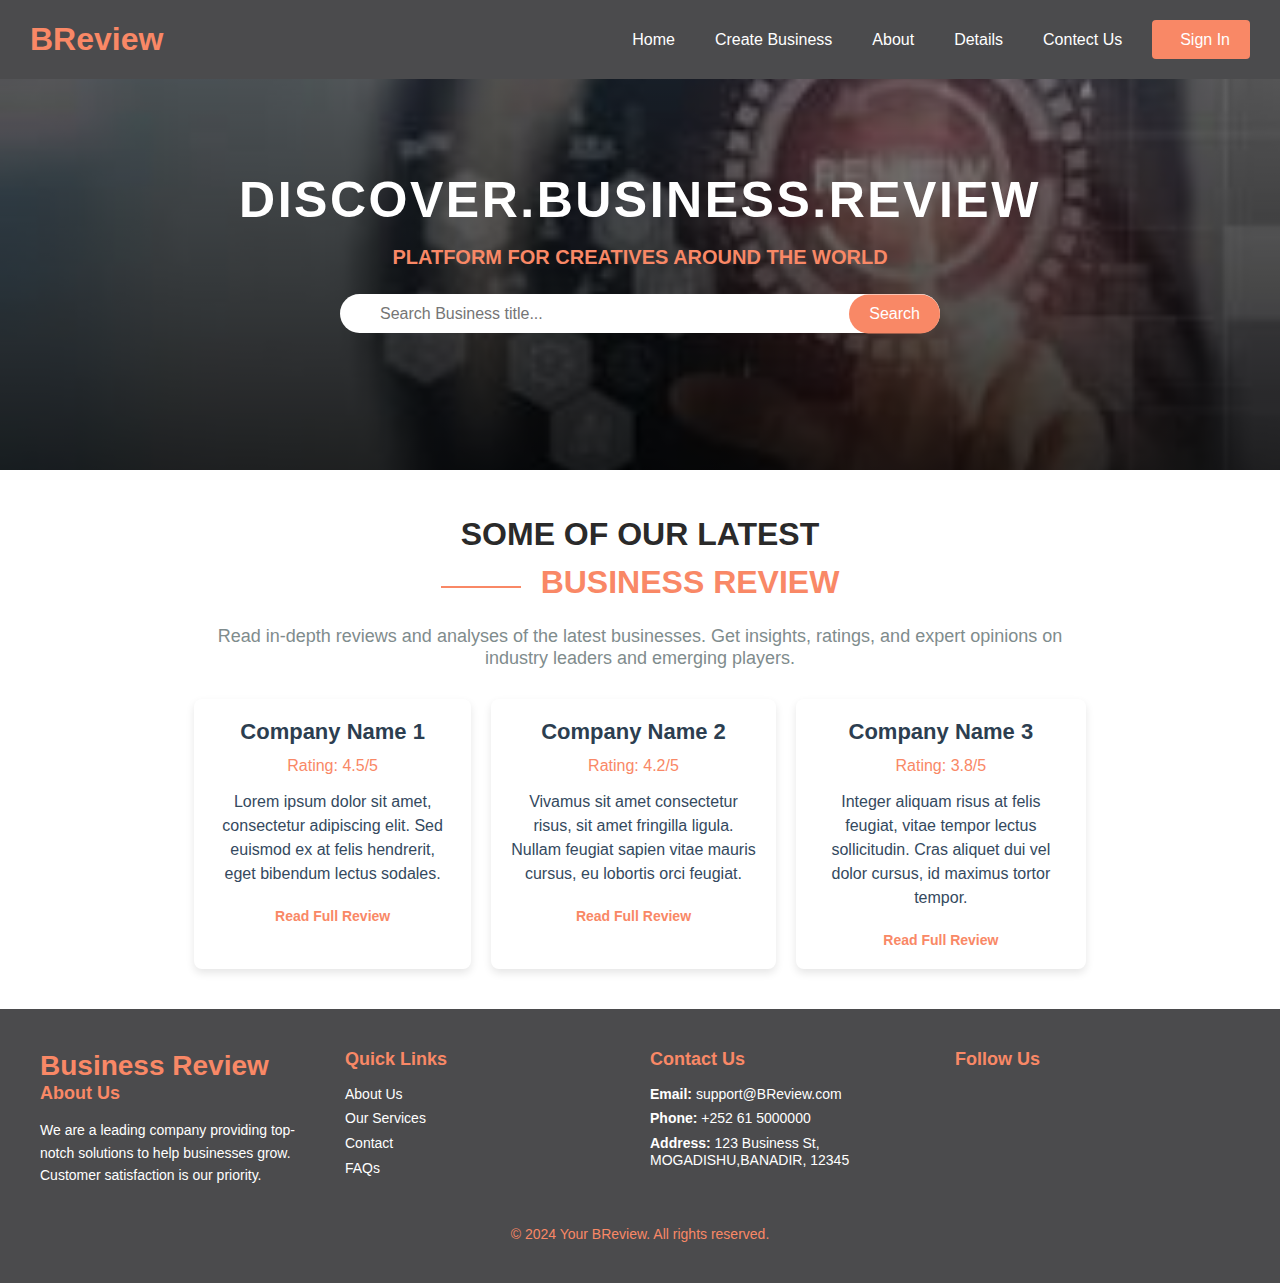
==== index.html @ ba2ad4b6 "some responsive desing" ====
<!DOCTYPE html>
<html lang="en">
  <head>
    <meta charset="UTF-8" />
    <meta name="viewport" content="width=device-width, initial-scale=1.0" />
    <title>BReview</title>
    <link
      rel="stylesheet"
      href="https://cdnjs.cloudflare.com/ajax/libs/font-awesome/6.6.0/css/all.min.css"
      integrity="sha512-Kc323vGBEqzTmouAECnVceyQqyqdsSiqLQISBL29aUW4U/M7pSPA/gEUZQqv1cwx4OnYxTxve5UMg5GT6L4JJg=="
      crossorigin="anonymous"
      referrerpolicy="no-referrer"
    />
    <link rel="stylesheet" href="./styles/components/header.css" />
    <link rel="stylesheet" href="./styles/components/main-hero.css" />
    <link rel="stylesheet" href="/styles/components/business-review.css" />
    <link rel="stylesheet" href="./styles/components/searchig-form.css" />
    <link rel="stylesheet" href="./styles/utilis.css" />
    <link rel="stylesheet" href="./styles/components/footer.css" />
    <link rel="stylesheet" href="./styles/global.css" />
  </head>

  <body>
    <header>
      <div class="logo">
        <h1>BReview</h1>
      </div>
      <div class="nav-bar">
        <ul>
          <li><a href="#">Home</a></li>
          <li><a href="pages/admin.html">Create Business</a></li>
          <li><a href="#">About</a></li>
          <li><a href="#">Details</a></li>
          <li><a href="#">Contect Us</a></li>
        </ul>
        <button><i class="fa-solid fa-user"></i>Sign In</button>
      </div>
    </header>
    <main class="main">
      <!-- main bannar or section hero -->
      <section class="main-banner">
        <div class="container">
          <div class="hero-content">
            <h2 class="content__title">Discover.Business.Review</h2>
            <h3 class="content__description em">
              platform for creatives around the world
            </h3>
             <!-- seaching Business Section form -->
            <form class="form">
              <input
                type="text"
                class="search-form"
                placeholder="Search Business title..."
                required
              />
              <i class="fa fa-search" aria-hidden="true"></i>
              <button type="submit" class="form-control">Search</button>
            </form>
          </div>
        </div>
      </section>
     
      <!-- Business Review Section simple -->
      <section class="some-br container">
        <section id="business-review">
          <div class="container">
            <h2 class="title">
              some of our latest <br />
              <em class="em">Business Review</em>
            </h2>
            <p class="section-description">
              Read in-depth reviews and analyses of the latest businesses. Get
              insights, ratings, and expert opinions on industry leaders and
              emerging players.
            </p>
            <div class="reviews">
              <div class="review-card">
                <h3>Company Name 1</h3>
                <p class="review-rating">Rating: 4.5/5</p>
                <p class="review-summary">
                  Lorem ipsum dolor sit amet, consectetur adipiscing elit. Sed
                  euismod ex at felis hendrerit, eget bibendum lectus sodales.
                </p>
                <a href="#" class="read-more">Read Full Review</a>
              </div>
              <div class="review-card">
                <h3>Company Name 2</h3>
                <p class="review-rating">Rating: 4.2/5</p>
                <p class="review-summary">
                  Vivamus sit amet consectetur risus, sit amet fringilla ligula.
                  Nullam feugiat sapien vitae mauris cursus, eu lobortis orci
                  feugiat.
                </p>
                <a href="#" class="read-more">Read Full Review</a>
              </div>
              <div class="review-card">
                <h3>Company Name 3</h3>
                <p class="review-rating">Rating: 3.8/5</p>
                <p class="review-summary">
                  Integer aliquam risus at felis feugiat, vitae tempor lectus
                  sollicitudin. Cras aliquet dui vel dolor cursus, id maximus
                  tortor tempor.
                </p>
                <a href="#" class="read-more">Read Full Review</a>
              </div>
            </div>
          </div>
        </section>
      </section>
    </main>

    <!-- Footer -->
    <footer class="footer">
      <div class="footer-container">
        <div class="footer-section">
          <h1>
            <em class="em">Business Review</em>
          </h1>
          <h2 class="footer-title">About Us</h2>
          <p class="footer-description">
            We are a leading company providing top-notch solutions to help
            businesses grow. Customer satisfaction is our priority.
          </p>
        </div>

        <div class="footer-section">
          <h2 class="footer-title">Quick Links</h2>
          <ul class="footer-links">
            <li><a href="#" class="footer-link">About Us</a></li>
            <li><a href="#" class="footer-link">Our Services</a></li>
            <li><a href="#" class="footer-link">Contact</a></li>
            <li><a href="#" class="footer-link">FAQs</a></li>
          </ul>
        </div>

        <div class="footer-section">
          <h2 class="footer-title">Contact Us</h2>
          <p class="footer-text">
            <strong>Email:</strong>
            <a href="mailto:support@yourbusiness.com" class="footer-link"
              >support@BReview.com</a
            >
          </p>
          <p class="footer-text"><strong>Phone:</strong> +252 61 5000000</p>
          <p class="footer-text">
            <strong>Address:</strong> 123 Business St, MOGADISHU,BANADIR, 12345
          </p>
        </div>

        <div class="footer-section">
          <h2 class="footer-title">Follow Us</h2>
          <div class="social-icons">
            <a href="#" class="social-link" target="_blank">
              <i class="fa-brands fa-facebook social-icon"></i>
            </a>
            <a href="#" class="social-link" target="_blank">
              <i class="fa-solid fa-x social-icon"></i>
            </a>
            <a href="#" class="social-link" target="_blank">
              <i class="fa-brands fa-linkedin social-icon"></i>
            </a>
          </div>
        </div>
      </div>

      <div class="footer-bottom">
        <p class="footer-copyright">
          © 2024 Your BReview. All rights reserved.
        </p>
      </div>
    </footer>
  </body>
</html>
---- styles/components/header.css ----
/* General Styles */
body {
  font-family: Arial, sans-serif;
  margin: 0;
  padding: 0;
  box-sizing: border-box;
}

header {
  display: flex;
  justify-content: space-between;
  align-items: center;
  padding: 20px 30px;
  background-color: #4b4b4d;
  color: white;
  position: fixed;
  top: 0;
  right: 0;
  left: 0;
}

header .logo h1 {
  margin: 0;
  font-size: 2rem;
  font-weight: bold;
  color: #f98866;
}

header .nav-bar {
  display: flex;
  align-items: center;
}

header .nav-bar ul {
  list-style: none;
  margin: 0;
  padding: 0;
  display: flex;
  gap: 20px;
}

header .nav-bar ul li {
  display: inline;
}

header .nav-bar ul li a {
  text-decoration: none;
  color: white;
  font-size: 16px;
  padding: 5px 10px;
  transition: background-color 0.3s ease;
}

header .nav-bar ul li a:hover {
  background-color: #f98866;
  border-radius: 4px;
}

header #search-form {
  margin-left: 20px;
  display: flex;
  flex: 1;
}

header .search-input {
  flex: 1 !important;
  padding: 8px 12px;
  border-radius: 4px;
  border: none;
  outline: none;
  font-size: 14px;
  width: 400px;
}

header button {
  padding: 10px 20px;
  background-color: #f98866;
  border: none;
  color: white;
  font-size: 16px;
  cursor: pointer;
  border-radius: 4px;
  margin-left: 20px;
  display: flex;
  align-items: center;
}

header button i {
  margin-right: 8px;
}

header button:hover {
  background-color: #f39c12;
}
  
/* Responsive Design */
---- styles/components/main-hero.css ----
.main-banner {
  background: linear-gradient(rgba(0, 0, 0, 0.4), rgba(0, 0, 0, 0.8)),
    url(/images/hero.jpg);
  background-repeat: no-repeat;
  background-position: center;
  background-size: cover;
  padding: 170px 0 300px;
  width: 100%;
  height: 100px;
}
.hero-content {
  display: flex;
  flex-direction: column;
  justify-content: center;
  align-items: center;
  text-align: center;
  text-transform: uppercase;
  color: #ffffff;
}
.content__title {
  text-transform: uppercase;
  font-size: 3.125rem;

  font-weight: 700;
  letter-spacing: 2.5px;
}
.content__description {
  text-transform: uppercase;
  font-size: 1.25rem;
  font-weight: 700;
  margin: 15px 0 25px;
}
.content__description .em {
  color: #f98866;
  font-style: normal;
}
.form {
  position: relative;
  width: 100%;
  max-width: 600px; /* Optional: limit max width of the form */
  margin: 0 auto; /* Center the form */
}

.search-form {
  padding: 10px 30px;
  width: 100%;
  border-radius: 50px;
  padding-left: 40px; /* Space for the icon */
  box-sizing: border-box; /* Ensure padding doesn't overflow */
  border: none;
}

.fa-search {
  position: absolute;
  left: 10px;
  top: 50%;
  transform: translateY(-50%); /* Center the icon vertically */
  color: #383838cc;
  font-size: 18px;
}

.form-control {
  background-color: #f98866;
  padding: 10px 20px;
  border: none;
  border-radius: 50px;
  color: white;
  font-size: 16px;
  cursor: pointer;
  position: absolute;
  right: 0;
  top: 50%;
  transform: translateY(-50%); /* Center the button vertically */
}

.form-control:hover {
  background-color: #e76d4b; /* Darken on hover */
}

.section {
  margin-top: 60px;
  padding-top: 60px;
  
}
---- styles/components/business-review.css ----
/* Business Review Section */
  #business-review {
    padding: 40px 0;
    color: #333;
  }
  
  #business-review .container {
    width: 90%;
    max-width: 1200px;
    margin: 0 auto;
    text-align: center;
  }
  
  #business-review h2 {
    font-size: 32px;
    font-weight: bold;
    margin-bottom: 20px;
  }
  
  #business-review .section-description {
    font-size: 18px;
    margin-bottom: 30px;
    color: #7F8C8D;
  }
  
  #business-review .reviews {
    display: grid;
    grid-template-columns: repeat(auto-fill, minmax(280px, 1fr));
    gap: 20px;
    display: flex;
    justify-content: space-around;
  }
  
  #business-review .review-card {
    background-color: white;
    padding: 20px;
    border-radius: 8px;
    box-shadow: 0 4px 8px rgba(0, 0, 0, 0.1);
    transition: transform 0.3s ease, box-shadow 0.3s ease;
  }
  
  #business-review .review-card:hover {
    transform: translateY(-5px);
    box-shadow: 0 8px 16px rgba(0, 0, 0, 0.4);
  }
  
  #business-review .review-card h3 {
    font-size: 22px;
    color: #2C3E50;
    margin-bottom: 10px;
  }
  
  #business-review .review-rating {
    font-size: 16px;
    color: #f98866;
    margin-bottom: 15px;
  }
  
  #business-review .review-summary {
    font-size: 16px;
    color: #34495E;
    line-height: 1.5;
    margin-bottom: 20px;
  }
  
  #business-review .read-more {
    font-size: 14px;
    color: #f98866;
    text-decoration: none;
    font-weight: bold;
  }
  
  #business-review .read-more:hover {
    text-decoration: underline;
  }
  
  /* Responsive Design */
  @media (max-width: 768px) {
    #business-review .reviews {
        grid-template-columns: 1fr;
    }
  
    #business-review h2 {
        font-size: 28px;
    }
  
    #business-review .review-card h3 {
        font-size: 20px;
    }
  
    #business-review .review-summary {
        font-size: 14px;
    }
  }
---- styles/utilis.css ----
/* 2xl */
@media (max-width: 1400px) {
  .container{
    max-width: 1280px
  };
}

/* xl */
@media (max-width: 1280px) {
  .container{
    max-width: 1024px
  }
}

/* lg */
@media (max-width: 1024px) {}
  .container{
    max-width:768px
  }
/* md */
@media (max-width: 768px) {
  .container{
    max-width: 640px
  }
}

/* sm */
@media (max-width: 640px) {
  .container{
    width: 475px
  }
}

/* xs */
/* @media (max-width: 475px) {} */
.container {
  max-width: 1400px;
  margin-inline: auto;
  padding-inline: 0.5rem;
}

.btn {
  color: #f98866;
  background-color: #ffffff;
  padding: 11px 25px;
  border-radius: 7px;
  font-size: 16px;
  font-weight: 400;
  transition: color 0.3s, background-color 0.3s;
  cursor: pointer;
  border: none;
}

.btn:hover {
  color: #ffffff;
  background-color: #f98866;
}

.btn--dark {
  color: #ffffff;
  background-color: #f98866;
  transition: background-color 0.3s;
}

.btn--dark:hover {
  background-color:#4b4b4d;
}

.btn--fullwidth {
  width: 100%;
}

.section {
  margin-top: 60px;
  padding-top: 60px;
}

.title {
  font-size: 2.125rem;
  font-weight: 700;
  color: #2a2a2a;
  line-height: 48px;
  text-transform: uppercase;
  margin-bottom: 32px;
}

.em {
  font-style: normal;
  color: #f98866;
}

.title .em {
  padding-left: 100px;
  position: relative;
}

.title .em::before {
  width: 80px;
  height: 2px;
  background-color: #f98866;
  content: "";
  position: absolute;
  left: 0;
  top: 22px;
}

.em {
  font-style: normal;
  color: #f98866;
}




/* 2xl */
@media (max-width: 1400px) {
  .container {
    max-width: 1280px;
  }
}

/* xl */
@media (max-width: 1280px) {
  .container {
    max-width: 1024px;
  }
}

/* lg */
@media (max-width: 1024px) {
  .container {
    max-width: 768px;
  }
}

/* md */
@media (max-width: 768px) {
  .container {
    max-width: 640px;
  }
}

/* sm */
@media (max-width: 640px) {
  .container {
    max-width: 475px;
  }

  .section {
    margin-top: 0;
  }

  .title {
    font-size: 1.375rem;
    text-transform: capitalize;
    line-height: 32px;
    letter-spacing: -0.5px;
  }
}

/* xs */
@media (max-width: 475px) {
  .container {
    width: 90%;
  }
}
---- styles/components/footer.css ----
/* Footer Container */
.footer {
    background-color: #4b4b4d;
    color: #fff;
    padding: 40px 20px;
    font-size: 14px;
}

.footer-container {
    display: flex;
    flex-wrap: wrap;
    justify-content: space-between;
    max-width: 1200px;
    margin: 0 auto;
    gap: 20px;
}

.footer-section {
    flex: 1 1 240px;
    min-width: 240px;
    margin-bottom: 20px;
}

.footer-title {
    font-size: 18px;
    font-weight: 600;
    margin-bottom: 15px;
    color: #f98866;
}

.footer-description {
    font-size: 14px;
    line-height: 1.6;
}

.footer-links {
    list-style-type: none;
}

.footer-links li {
    margin: 8px 0;
}

.footer-link {
    color: #fff;
    text-decoration: none;
    transition: color 0.3s;
}

.footer-link:hover {
    color: #f98866;
}

.footer-text {
    margin-bottom: 8px;
}

.social-icons {
    display: flex;
    gap: 15px;
}

.social-link {
    display: inline-block;
    transition: opacity 0.3s;
}

.social-link:hover {
    opacity: 0.7;
}

.social-icon {
    width: 24px;
    height: 24px;
    color: white;
}

.footer-bottom {
    margin-top: 20px;
    text-align: center;
    font-size: 14px;
    color: #f98866;
}

/* Responsive Design */
@media (max-width: 768px) {
    .footer-container {
        flex-direction: column;
        align-items: center;
    }

    .footer-section {
        text-align: center;
        margin-bottom: 30px;
    }

    .social-icons {
        justify-content: center;
    }
}
---- styles/global.css ----
*,
*::after,
*::before {
  box-sizing: border-box;
}

* {
  margin: 0;
  padding: 0;
  line-height: 1.2;
}

html {
  scroll-behavior: smooth;
}

body {
  font-family: "Poppins", sans-serif;
  background-color: #ffffff;
  color: #212529;
}

img,
picture,
video,
canvas {
  width: 100%;
  vertical-align: middle;
}

fieldset {
  border: none;
}

input,
button,
textarea,
select {
  font: inherit;
}

button {
  border: none;
  background: none;
  color: inherit;
  cursor: pointer;
}

ul {
  list-style: none;
}

a {
  text-decoration: none;
}


/* svg {
  vertical-align: middle;
  margin-right: 8px;
} */
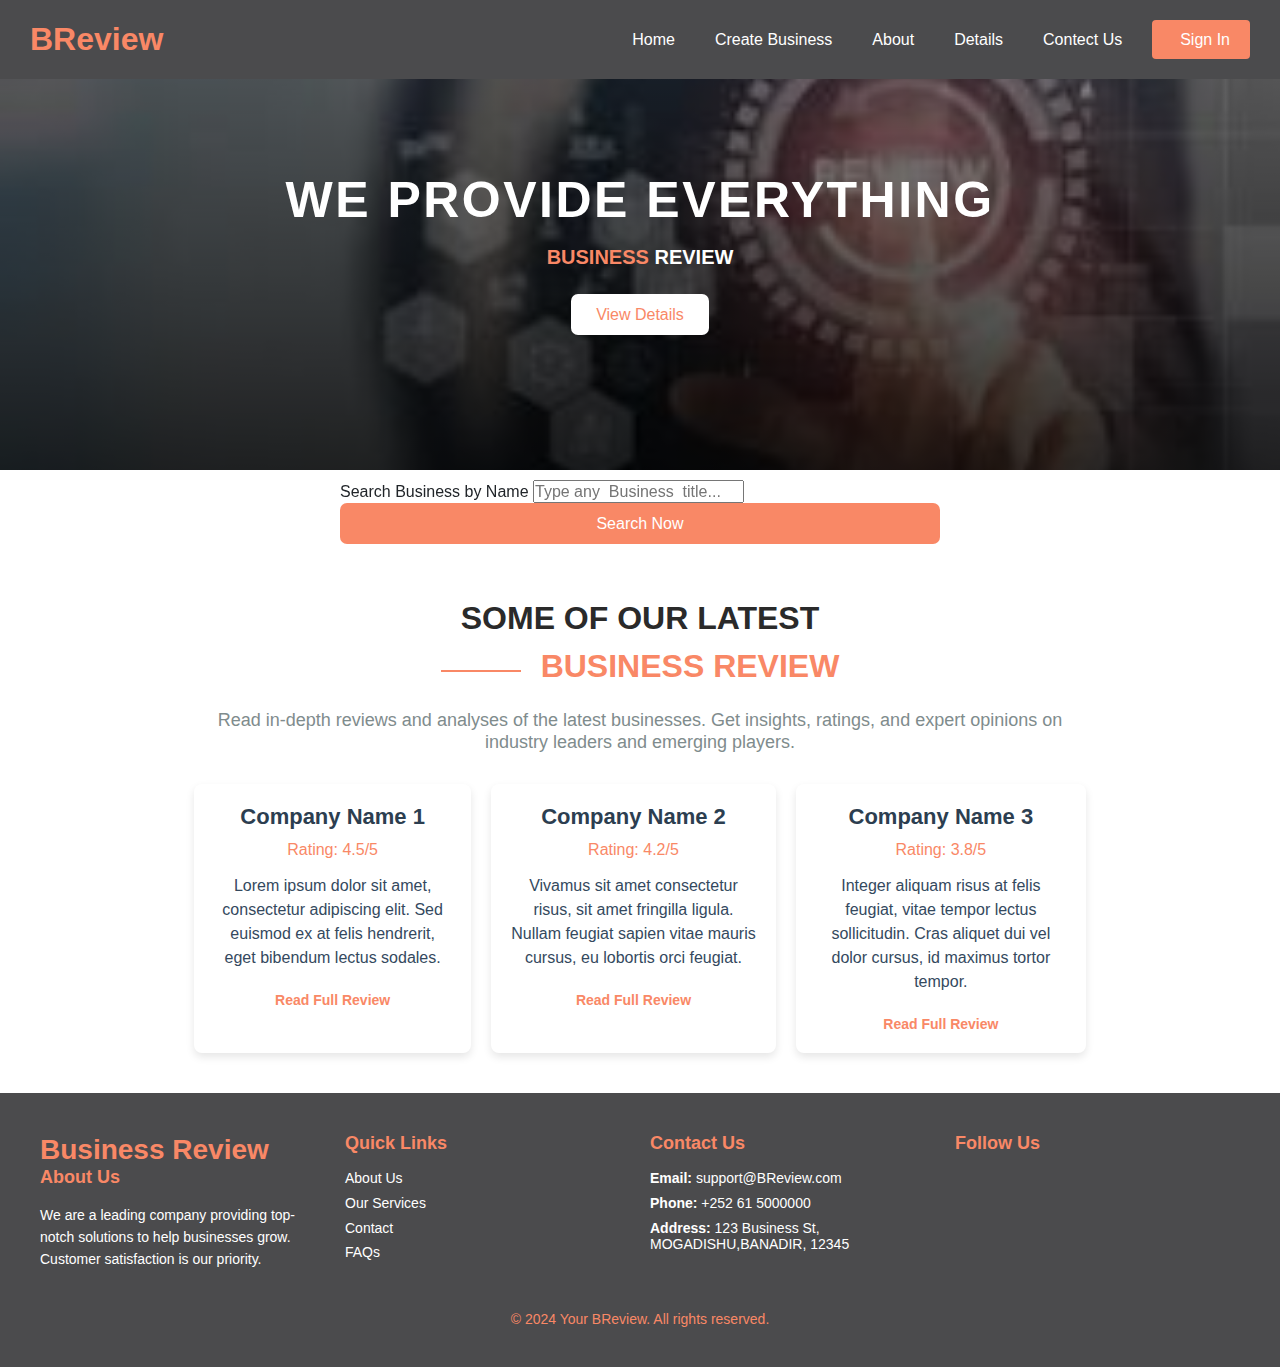
==== commit 970baf90: "adding Hamburger Toggle" ====
--- a/index.html
+++ b/index.html
@@ -1,173 +1,177 @@
 <!DOCTYPE html>
 <html lang="en">
-  <head>
-    <meta charset="UTF-8" />
-    <meta name="viewport" content="width=device-width, initial-scale=1.0" />
-    <title>BReview</title>
-    <link
-      rel="stylesheet"
-      href="https://cdnjs.cloudflare.com/ajax/libs/font-awesome/6.6.0/css/all.min.css"
-      integrity="sha512-Kc323vGBEqzTmouAECnVceyQqyqdsSiqLQISBL29aUW4U/M7pSPA/gEUZQqv1cwx4OnYxTxve5UMg5GT6L4JJg=="
-      crossorigin="anonymous"
-      referrerpolicy="no-referrer"
-    />
-    <link rel="stylesheet" href="./styles/components/header.css" />
-    <link rel="stylesheet" href="./styles/components/main-hero.css" />
-    <link rel="stylesheet" href="/styles/components/business-review.css" />
-    <link rel="stylesheet" href="./styles/components/searchig-form.css" />
-    <link rel="stylesheet" href="./styles/utilis.css" />
-    <link rel="stylesheet" href="./styles/components/footer.css" />
-    <link rel="stylesheet" href="./styles/global.css" />
-  </head>
 
-  <body>
-    <header>
-      <div class="logo">
-        <h1>BReview</h1>
+<head>
+  <meta charset="UTF-8" />
+  <meta name="viewport" content="width=device-width, initial-scale=1.0" />
+  <title>BReview</title>
+  <link rel="stylesheet" href="https://cdnjs.cloudflare.com/ajax/libs/font-awesome/6.6.0/css/all.min.css"
+    integrity="sha512-Kc323vGBEqzTmouAECnVceyQqyqdsSiqLQISBL29aUW4U/M7pSPA/gEUZQqv1cwx4OnYxTxve5UMg5GT6L4JJg=="
+    crossorigin="anonymous" referrerpolicy="no-referrer" />
+  <link rel="stylesheet" href="./styles/components/header.css" />
+  <link rel="stylesheet" href="./styles/components/main-hero.css" />
+  <link rel="stylesheet" href="/styles/components/business-review.css" />
+  <link rel="stylesheet" href="./styles/components/searchig-form.css" />
+  <link rel="stylesheet" href="./styles/utilis.css" />
+  <link rel="stylesheet" href="./styles/components/footer.css" />
+  <link rel="stylesheet" href="./styles/global.css" />
+</head>
+
+<body>
+  <header>
+    <div class="logo">
+      <h1>BReview</h1>
+    </div>
+    <a href="#" class="toggle-button">
+      <span class="bar"></span>
+      <span class="bar"></span>
+      <span class="bar"></span>
+  </a>
+    <div class="nav-bar">
+      <ul>
+        <li><a href="#">Home</a></li>
+        <li><a href="pages/admin.html">Create Business</a></li>
+        <li><a href="#">About</a></li>
+        <li><a href="#">Details</a></li>
+        <li><a href="#">Contect Us</a></li>
+      </ul>
+      <button><i class="fa-solid fa-user"></i>Sign In</button>
+    </div>
+  </header>
+  <main class="main">
+    <!-- main bannar or section hero -->
+    <section class="main-banner">
+      <div class="container">
+        <div class="hero-content">
+          <h3 class="content__title">We provide everything</h3>
+          <h2 class="content__description">
+            <em class="em">Business </em>Review
+          </h2>
+          <!-- this button is using a utility class -->
+          <button class="btn">View Details</button>
+        </div>
       </div>
-      <div class="nav-bar">
-        <ul>
-          <li><a href="#">Home</a></li>
-          <li><a href="pages/admin.html">Create Business</a></li>
-          <li><a href="#">About</a></li>
-          <li><a href="#">Details</a></li>
-          <li><a href="#">Contect Us</a></li>
-        </ul>
-        <button><i class="fa-solid fa-user"></i>Sign In</button>
-      </div>
-    </header>
-    <main class="main">
-      <!-- main bannar or section hero -->
-      <section class="main-banner">
+    </section>
+    <!-- seaching Business Review Section form -->
+    <section class="search-form container">
+      <form class="form">
+        <label for="seacrhTitle" class="form__label">
+          Search Business by Name
+        </label>
+        <input type="text" name="searchTitle" class="form__text" placeholder="Type any  Business  title..." required />
+        <button class="btn btn--dark btn--fullwidth">Search Now</button>
+      </form>
+    </section>
+    <!-- Business Review Section simple -->
+    <section class="some-br container">
+      <section id="business-review">
         <div class="container">
-          <div class="hero-content">
-            <h2 class="content__title">Discover.Business.Review</h2>
-            <h3 class="content__description em">
-              platform for creatives around the world
-            </h3>
-             <!-- seaching Business Section form -->
-            <form class="form">
-              <input
-                type="text"
-                class="search-form"
-                placeholder="Search Business title..."
-                required
-              />
-              <i class="fa fa-search" aria-hidden="true"></i>
-              <button type="submit" class="form-control">Search</button>
-            </form>
+          <h2 class="title">
+            some of our latest <br />
+            <em class="em">Business Review</em>
+          </h2>
+          <p class="section-description">
+            Read in-depth reviews and analyses of the latest businesses. Get
+            insights, ratings, and expert opinions on industry leaders and
+            emerging players.
+          </p>
+          <div class="reviews">
+            <div class="review-card">
+              <h3>Company Name 1</h3>
+              <p class="review-rating">Rating: 4.5/5</p>
+              <p class="review-summary">
+                Lorem ipsum dolor sit amet, consectetur adipiscing elit. Sed
+                euismod ex at felis hendrerit, eget bibendum lectus sodales.
+              </p>
+              <a href="#" class="read-more">Read Full Review</a>
+            </div>
+            <div class="review-card">
+              <h3>Company Name 2</h3>
+              <p class="review-rating">Rating: 4.2/5</p>
+              <p class="review-summary">
+                Vivamus sit amet consectetur risus, sit amet fringilla ligula.
+                Nullam feugiat sapien vitae mauris cursus, eu lobortis orci
+                feugiat.
+              </p>
+              <a href="#" class="read-more">Read Full Review</a>
+            </div>
+            <div class="review-card">
+              <h3>Company Name 3</h3>
+              <p class="review-rating">Rating: 3.8/5</p>
+              <p class="review-summary">
+                Integer aliquam risus at felis feugiat, vitae tempor lectus
+                sollicitudin. Cras aliquet dui vel dolor cursus, id maximus
+                tortor tempor.
+              </p>
+              <a href="#" class="read-more">Read Full Review</a>
+            </div>
           </div>
         </div>
       </section>
-     
-      <!-- Business Review Section simple -->
-      <section class="some-br container">
-        <section id="business-review">
-          <div class="container">
-            <h2 class="title">
-              some of our latest <br />
-              <em class="em">Business Review</em>
-            </h2>
-            <p class="section-description">
-              Read in-depth reviews and analyses of the latest businesses. Get
-              insights, ratings, and expert opinions on industry leaders and
-              emerging players.
-            </p>
-            <div class="reviews">
-              <div class="review-card">
-                <h3>Company Name 1</h3>
-                <p class="review-rating">Rating: 4.5/5</p>
-                <p class="review-summary">
-                  Lorem ipsum dolor sit amet, consectetur adipiscing elit. Sed
-                  euismod ex at felis hendrerit, eget bibendum lectus sodales.
-                </p>
-                <a href="#" class="read-more">Read Full Review</a>
-              </div>
-              <div class="review-card">
-                <h3>Company Name 2</h3>
-                <p class="review-rating">Rating: 4.2/5</p>
-                <p class="review-summary">
-                  Vivamus sit amet consectetur risus, sit amet fringilla ligula.
-                  Nullam feugiat sapien vitae mauris cursus, eu lobortis orci
-                  feugiat.
-                </p>
-                <a href="#" class="read-more">Read Full Review</a>
-              </div>
-              <div class="review-card">
-                <h3>Company Name 3</h3>
-                <p class="review-rating">Rating: 3.8/5</p>
-                <p class="review-summary">
-                  Integer aliquam risus at felis feugiat, vitae tempor lectus
-                  sollicitudin. Cras aliquet dui vel dolor cursus, id maximus
-                  tortor tempor.
-                </p>
-                <a href="#" class="read-more">Read Full Review</a>
-              </div>
-            </div>
-          </div>
-        </section>
-      </section>
-    </main>
+    </section>
+  </main>
 
-    <!-- Footer -->
-    <footer class="footer">
-      <div class="footer-container">
-        <div class="footer-section">
-          <h1>
-            <em class="em">Business Review</em>
-          </h1>
-          <h2 class="footer-title">About Us</h2>
-          <p class="footer-description">
-            We are a leading company providing top-notch solutions to help
-            businesses grow. Customer satisfaction is our priority.
-          </p>
-        </div>
+  <!-- Footer -->
+  <footer class="footer">
+    <div class="footer-container">
+      <div class="footer-section">
+        <h1>
+          <em class="em">Business Review</em>
+        </h1>
+        <h2 class="footer-title">About Us</h2>
+        <p class="footer-description">
+          We are a leading company providing top-notch solutions to help
+          businesses grow. Customer satisfaction is our priority.
+        </p>
+      </div>
 
-        <div class="footer-section">
-          <h2 class="footer-title">Quick Links</h2>
-          <ul class="footer-links">
-            <li><a href="#" class="footer-link">About Us</a></li>
-            <li><a href="#" class="footer-link">Our Services</a></li>
-            <li><a href="#" class="footer-link">Contact</a></li>
-            <li><a href="#" class="footer-link">FAQs</a></li>
-          </ul>
-        </div>
+      <div class="footer-section">
+        <h2 class="footer-title">Quick Links</h2>
+        <ul class="footer-links">
+          <li><a href="#" class="footer-link">About Us</a></li>
+          <li><a href="#" class="footer-link">Our Services</a></li>
+          <li><a href="#" class="footer-link">Contact</a></li>
+          <li><a href="#" class="footer-link">FAQs</a></li>
+        </ul>
+      </div>
 
-        <div class="footer-section">
-          <h2 class="footer-title">Contact Us</h2>
-          <p class="footer-text">
-            <strong>Email:</strong>
-            <a href="mailto:support@yourbusiness.com" class="footer-link"
-              >support@BReview.com</a
-            >
-          </p>
-          <p class="footer-text"><strong>Phone:</strong> +252 61 5000000</p>
-          <p class="footer-text">
-            <strong>Address:</strong> 123 Business St, MOGADISHU,BANADIR, 12345
-          </p>
-        </div>
+      <div class="footer-section">
+        <h2 class="footer-title">Contact Us</h2>
+        <p class="footer-text">
+          <strong>Email:</strong>
+          <a href="mailto:support@yourbusiness.com" class="footer-link">support@BReview.com</a>
+        </p>
+        <p class="footer-text"><strong>Phone:</strong> +252 61 5000000</p>
+        <p class="footer-text">
+          <strong>Address:</strong> 123 Business St, MOGADISHU,BANADIR, 12345
+        </p>
+      </div>
 
-        <div class="footer-section">
-          <h2 class="footer-title">Follow Us</h2>
-          <div class="social-icons">
-            <a href="#" class="social-link" target="_blank">
-              <i class="fa-brands fa-facebook social-icon"></i>
-            </a>
-            <a href="#" class="social-link" target="_blank">
-              <i class="fa-solid fa-x social-icon"></i>
-            </a>
-            <a href="#" class="social-link" target="_blank">
-              <i class="fa-brands fa-linkedin social-icon"></i>
-            </a>
-          </div>
+      <div class="footer-section">
+        <h2 class="footer-title">Follow Us</h2>
+        <div class="social-icons">
+          <a href="#" class="social-link" target="_blank">
+            <i class="fa-brands fa-facebook social-icon"></i>
+          </a>
+          <a href="#" class="social-link" target="_blank">
+            <i class="fa-solid fa-x social-icon"></i>
+          </a>
+          <a href="#" class="social-link" target="_blank">
+            <i class="fa-brands fa-linkedin social-icon"></i>
+          </a>
         </div>
       </div>
+    </div>
 
-      <div class="footer-bottom">
-        <p class="footer-copyright">
-          © 2024 Your BReview. All rights reserved.
-        </p>
-      </div>
-    </footer>
-  </body>
-</html>
+    <div class="footer-bottom">
+      <p class="footer-copyright">
+        © 2024 Your BReview. All rights reserved.
+      </p>
+    </div>
+  </footer>
+
+
+  <script src="scripts/menu.js"></script>
+</body>
+
+</html>--- a/styles/components/header.css
+++ b/styles/components/header.css
@@ -24,6 +24,24 @@
   font-size: 2rem;
   font-weight: bold;
   color: #f98866;
+}
+.toggle-button{
+  width: 30px;
+  height:21px;
+  position: absolute;
+  top: 15px;
+  right: 20px;
+  display:none;
+ flex-direction: column;
+  align-items: center;
+  justify-content: space-around;
+
+}
+.toggle-button .bar{
+  height: 3px;
+  width: 100%;
+  background-color: #fff;
+  border-radius:15px ;
 }
 
 header .nav-bar {
@@ -62,16 +80,6 @@
   flex: 1;
 }
 
-header .search-input {
-  flex: 1 !important;
-  padding: 8px 12px;
-  border-radius: 4px;
-  border: none;
-  outline: none;
-  font-size: 14px;
-  width: 400px;
-}
-
 header button {
   padding: 10px 20px;
   background-color: #f98866;
--- a/styles/utilis.css
+++ b/styles/utilis.css
@@ -1,35 +1,17 @@
 /* 2xl */
-@media (max-width: 1400px) {
-  .container{
-    max-width: 1280px
-  };
-}
+/* @media (max-width: 1400px) {} */
 
 /* xl */
-@media (max-width: 1280px) {
-  .container{
-    max-width: 1024px
-  }
-}
+/* @media (max-width: 1280px) {} */
 
 /* lg */
-@media (max-width: 1024px) {}
-  .container{
-    max-width:768px
-  }
+/* @media (max-width: 1024px) {} */
+
 /* md */
-@media (max-width: 768px) {
-  .container{
-    max-width: 640px
-  }
-}
+/* @media (max-width: 768px) {} */
 
 /* sm */
-@media (max-width: 640px) {
-  .container{
-    width: 475px
-  }
-}
+/* @media (max-width: 640px) {} */
 
 /* xs */
 /* @media (max-width: 475px) {} */
@@ -138,6 +120,56 @@
   .container {
     max-width: 640px;
   }
+  header {
+    flex-direction: column;
+    align-items: flex-start;
+  }
+
+  .toggle-button {
+    display: flex; /* Show the hamburger menu on mobile */
+  }
+
+  .nav-bar {
+    width: 100%;
+    max-height: 0; /* Hide menu initially */
+    overflow: hidden;
+    opacity: 0;
+    transition: max-height 0.5s ease-out, opacity 0.5s ease-out;
+  }
+
+  .nav-bar ul {
+    flex-direction: column;
+    width: 100%;
+    margin: 0;
+    padding: 0;
+  }
+
+  .nav-bar ul li {
+    text-align: center;
+  }
+
+  .nav-bar ul li a {
+    padding: 18px;
+    line-height: 20px;
+    font-size: 1.2rem;
+  }
+
+  header.active .nav-bar {
+    max-height: 300px;
+    opacity: 1; /* Show menu when active */
+  }
+
+  header.active .toggle-button .bar:nth-child(2) {
+    opacity: 0; /* Hide the middle bar */
+  }
+
+  header.active .toggle-button .bar:nth-child(1) {
+    transform: translateY(8px) rotate(45deg); /* Top bar becomes part of X */
+  }
+
+  header.active .toggle-button .bar:nth-child(3) {
+    transform: translateY(-8px) rotate(-45deg); /* Bottom bar becomes part of X */
+  }
 }
 
 /* sm */
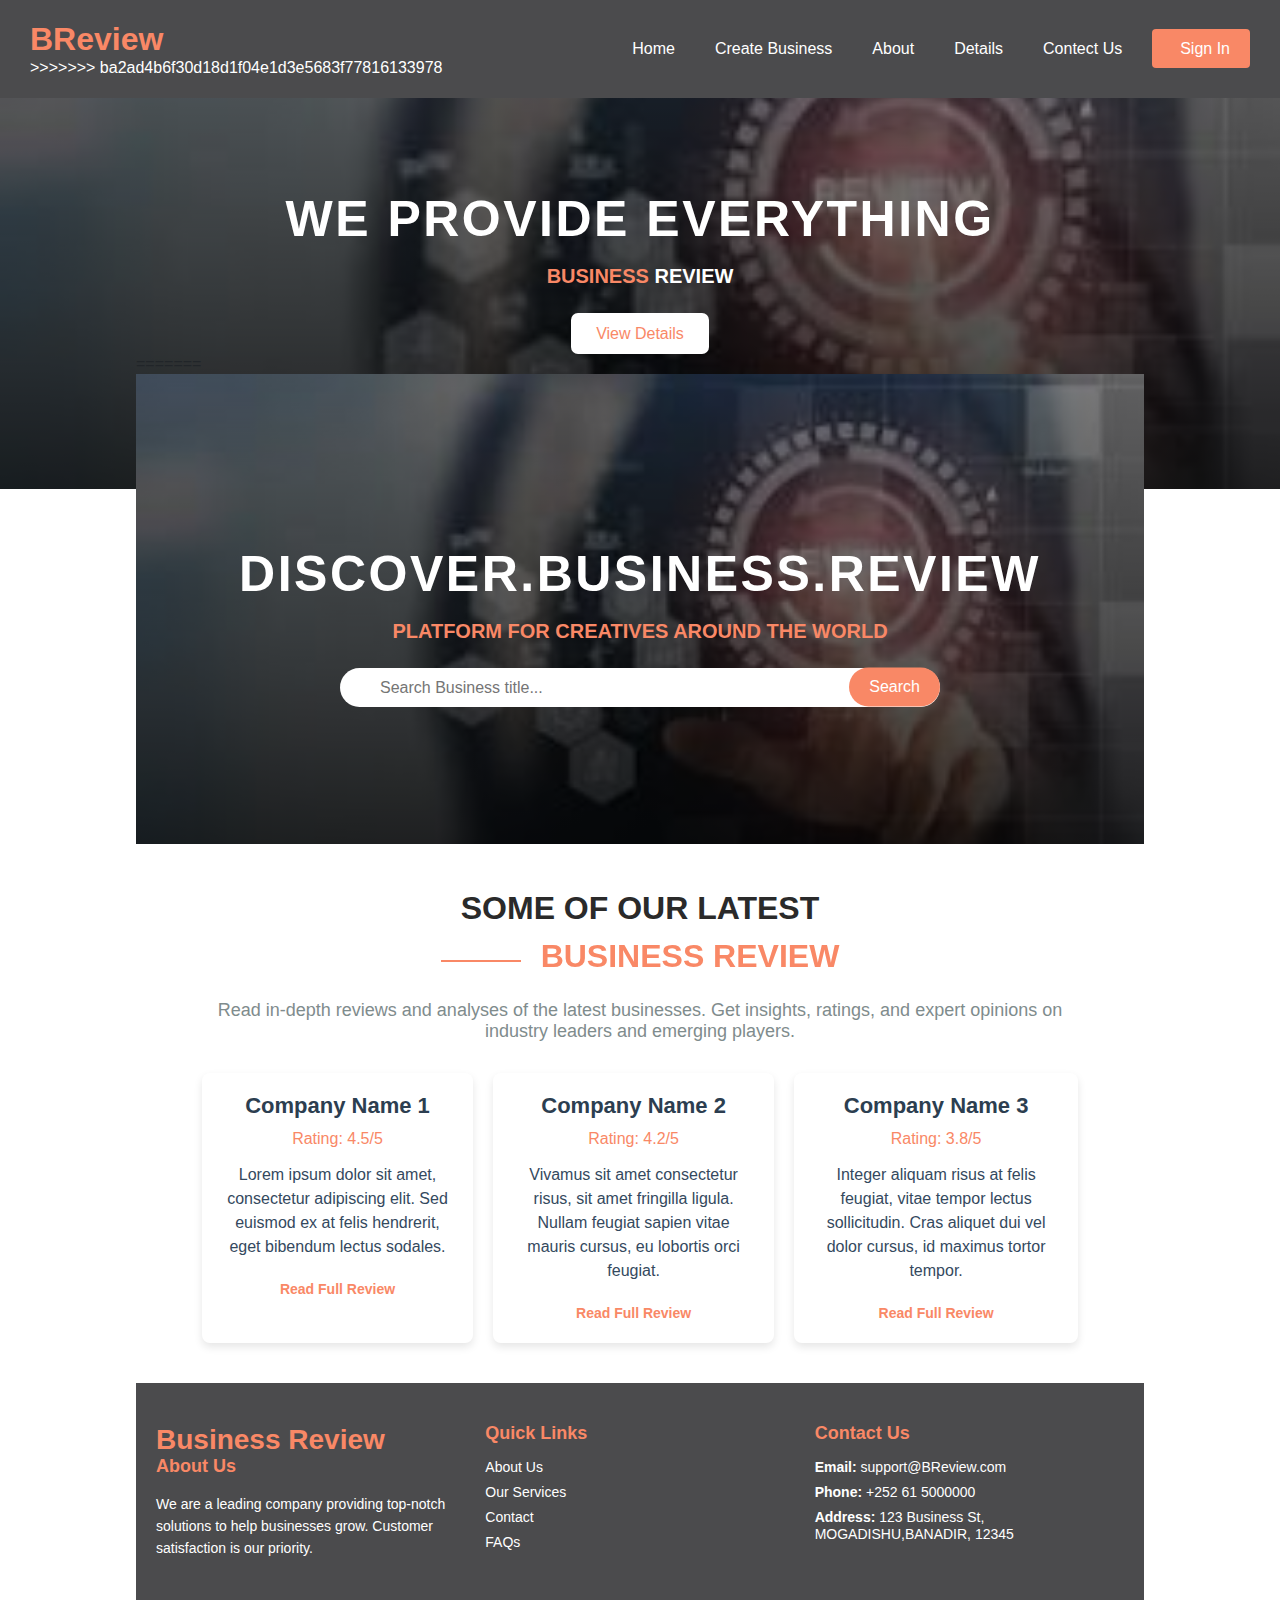
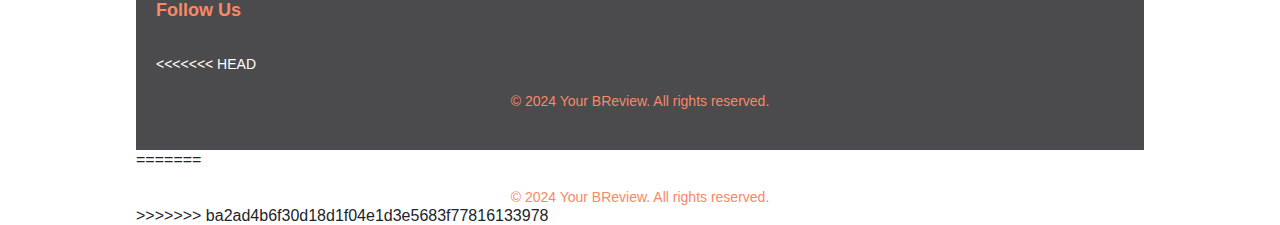
==== commit 71100af5: "Resolved merge conflicts" ====
--- a/index.html
+++ b/index.html
@@ -1,6 +1,26 @@
 <!DOCTYPE html>
 <html lang="en">
-
+  <head>
+    <meta charset="UTF-8" />
+    <meta name="viewport" content="width=device-width, initial-scale=1.0" />
+    <title>BReview</title>
+    <link
+      rel="stylesheet"
+      href="https://cdnjs.cloudflare.com/ajax/libs/font-awesome/6.6.0/css/all.min.css"
+      integrity="sha512-Kc323vGBEqzTmouAECnVceyQqyqdsSiqLQISBL29aUW4U/M7pSPA/gEUZQqv1cwx4OnYxTxve5UMg5GT6L4JJg=="
+      crossorigin="anonymous"
+      referrerpolicy="no-referrer"
+    />
+    <link rel="stylesheet" href="./styles/components/header.css" />
+    <link rel="stylesheet" href="./styles/components/main-hero.css" />
+    <link rel="stylesheet" href="/styles/components/business-review.css" />
+    <link rel="stylesheet" href="./styles/components/searchig-form.css" />
+    <link rel="stylesheet" href="./styles/utilis.css" />
+    <link rel="stylesheet" href="./styles/components/footer.css" />
+    <link rel="stylesheet" href="./styles/global.css" />
+  </head>
+
+<<<<<<< HEAD
 <head>
   <meta charset="UTF-8" />
   <meta name="viewport" content="width=device-width, initial-scale=1.0" />
@@ -50,119 +70,152 @@
           <!-- this button is using a utility class -->
           <button class="btn">View Details</button>
         </div>
-      </div>
-    </section>
-    <!-- seaching Business Review Section form -->
-    <section class="search-form container">
-      <form class="form">
-        <label for="seacrhTitle" class="form__label">
-          Search Business by Name
-        </label>
-        <input type="text" name="searchTitle" class="form__text" placeholder="Type any  Business  title..." required />
-        <button class="btn btn--dark btn--fullwidth">Search Now</button>
-      </form>
-    </section>
-    <!-- Business Review Section simple -->
-    <section class="some-br container">
-      <section id="business-review">
+=======
+  <body>
+    <header>
+      <div class="logo">
+        <h1>BReview</h1>
+>>>>>>> ba2ad4b6f30d18d1f04e1d3e5683f77816133978
+      </div>
+      <div class="nav-bar">
+        <ul>
+          <li><a href="#">Home</a></li>
+          <li><a href="pages/admin.html">Create Business</a></li>
+          <li><a href="#">About</a></li>
+          <li><a href="#">Details</a></li>
+          <li><a href="#">Contect Us</a></li>
+        </ul>
+        <button><i class="fa-solid fa-user"></i>Sign In</button>
+      </div>
+    </header>
+    <main class="main">
+      <!-- main bannar or section hero -->
+      <section class="main-banner">
         <div class="container">
-          <h2 class="title">
-            some of our latest <br />
-            <em class="em">Business Review</em>
-          </h2>
-          <p class="section-description">
-            Read in-depth reviews and analyses of the latest businesses. Get
-            insights, ratings, and expert opinions on industry leaders and
-            emerging players.
-          </p>
-          <div class="reviews">
-            <div class="review-card">
-              <h3>Company Name 1</h3>
-              <p class="review-rating">Rating: 4.5/5</p>
-              <p class="review-summary">
-                Lorem ipsum dolor sit amet, consectetur adipiscing elit. Sed
-                euismod ex at felis hendrerit, eget bibendum lectus sodales.
-              </p>
-              <a href="#" class="read-more">Read Full Review</a>
-            </div>
-            <div class="review-card">
-              <h3>Company Name 2</h3>
-              <p class="review-rating">Rating: 4.2/5</p>
-              <p class="review-summary">
-                Vivamus sit amet consectetur risus, sit amet fringilla ligula.
-                Nullam feugiat sapien vitae mauris cursus, eu lobortis orci
-                feugiat.
-              </p>
-              <a href="#" class="read-more">Read Full Review</a>
-            </div>
-            <div class="review-card">
-              <h3>Company Name 3</h3>
-              <p class="review-rating">Rating: 3.8/5</p>
-              <p class="review-summary">
-                Integer aliquam risus at felis feugiat, vitae tempor lectus
-                sollicitudin. Cras aliquet dui vel dolor cursus, id maximus
-                tortor tempor.
-              </p>
-              <a href="#" class="read-more">Read Full Review</a>
+          <div class="hero-content">
+            <h2 class="content__title">Discover.Business.Review</h2>
+            <h3 class="content__description em">
+              platform for creatives around the world
+            </h3>
+             <!-- seaching Business Section form -->
+            <form class="form">
+              <input
+                type="text"
+                class="search-form"
+                placeholder="Search Business title..."
+                required
+              />
+              <i class="fa fa-search" aria-hidden="true"></i>
+              <button type="submit" class="form-control">Search</button>
+            </form>
+          </div>
+        </div>
+      </section>
+     
+      <!-- Business Review Section simple -->
+      <section class="some-br container">
+        <section id="business-review">
+          <div class="container">
+            <h2 class="title">
+              some of our latest <br />
+              <em class="em">Business Review</em>
+            </h2>
+            <p class="section-description">
+              Read in-depth reviews and analyses of the latest businesses. Get
+              insights, ratings, and expert opinions on industry leaders and
+              emerging players.
+            </p>
+            <div class="reviews">
+              <div class="review-card">
+                <h3>Company Name 1</h3>
+                <p class="review-rating">Rating: 4.5/5</p>
+                <p class="review-summary">
+                  Lorem ipsum dolor sit amet, consectetur adipiscing elit. Sed
+                  euismod ex at felis hendrerit, eget bibendum lectus sodales.
+                </p>
+                <a href="#" class="read-more">Read Full Review</a>
+              </div>
+              <div class="review-card">
+                <h3>Company Name 2</h3>
+                <p class="review-rating">Rating: 4.2/5</p>
+                <p class="review-summary">
+                  Vivamus sit amet consectetur risus, sit amet fringilla ligula.
+                  Nullam feugiat sapien vitae mauris cursus, eu lobortis orci
+                  feugiat.
+                </p>
+                <a href="#" class="read-more">Read Full Review</a>
+              </div>
+              <div class="review-card">
+                <h3>Company Name 3</h3>
+                <p class="review-rating">Rating: 3.8/5</p>
+                <p class="review-summary">
+                  Integer aliquam risus at felis feugiat, vitae tempor lectus
+                  sollicitudin. Cras aliquet dui vel dolor cursus, id maximus
+                  tortor tempor.
+                </p>
+                <a href="#" class="read-more">Read Full Review</a>
+              </div>
             </div>
           </div>
-        </div>
+        </section>
       </section>
-    </section>
-  </main>
-
-  <!-- Footer -->
-  <footer class="footer">
-    <div class="footer-container">
-      <div class="footer-section">
-        <h1>
-          <em class="em">Business Review</em>
-        </h1>
-        <h2 class="footer-title">About Us</h2>
-        <p class="footer-description">
-          We are a leading company providing top-notch solutions to help
-          businesses grow. Customer satisfaction is our priority.
-        </p>
-      </div>
-
-      <div class="footer-section">
-        <h2 class="footer-title">Quick Links</h2>
-        <ul class="footer-links">
-          <li><a href="#" class="footer-link">About Us</a></li>
-          <li><a href="#" class="footer-link">Our Services</a></li>
-          <li><a href="#" class="footer-link">Contact</a></li>
-          <li><a href="#" class="footer-link">FAQs</a></li>
-        </ul>
-      </div>
-
-      <div class="footer-section">
-        <h2 class="footer-title">Contact Us</h2>
-        <p class="footer-text">
-          <strong>Email:</strong>
-          <a href="mailto:support@yourbusiness.com" class="footer-link">support@BReview.com</a>
-        </p>
-        <p class="footer-text"><strong>Phone:</strong> +252 61 5000000</p>
-        <p class="footer-text">
-          <strong>Address:</strong> 123 Business St, MOGADISHU,BANADIR, 12345
-        </p>
-      </div>
-
-      <div class="footer-section">
-        <h2 class="footer-title">Follow Us</h2>
-        <div class="social-icons">
-          <a href="#" class="social-link" target="_blank">
-            <i class="fa-brands fa-facebook social-icon"></i>
-          </a>
-          <a href="#" class="social-link" target="_blank">
-            <i class="fa-solid fa-x social-icon"></i>
-          </a>
-          <a href="#" class="social-link" target="_blank">
-            <i class="fa-brands fa-linkedin social-icon"></i>
-          </a>
-        </div>
-      </div>
-    </div>
-
+    </main>
+
+    <!-- Footer -->
+    <footer class="footer">
+      <div class="footer-container">
+        <div class="footer-section">
+          <h1>
+            <em class="em">Business Review</em>
+          </h1>
+          <h2 class="footer-title">About Us</h2>
+          <p class="footer-description">
+            We are a leading company providing top-notch solutions to help
+            businesses grow. Customer satisfaction is our priority.
+          </p>
+        </div>
+
+        <div class="footer-section">
+          <h2 class="footer-title">Quick Links</h2>
+          <ul class="footer-links">
+            <li><a href="#" class="footer-link">About Us</a></li>
+            <li><a href="#" class="footer-link">Our Services</a></li>
+            <li><a href="#" class="footer-link">Contact</a></li>
+            <li><a href="#" class="footer-link">FAQs</a></li>
+          </ul>
+        </div>
+
+        <div class="footer-section">
+          <h2 class="footer-title">Contact Us</h2>
+          <p class="footer-text">
+            <strong>Email:</strong>
+            <a href="mailto:support@yourbusiness.com" class="footer-link"
+              >support@BReview.com</a
+            >
+          </p>
+          <p class="footer-text"><strong>Phone:</strong> +252 61 5000000</p>
+          <p class="footer-text">
+            <strong>Address:</strong> 123 Business St, MOGADISHU,BANADIR, 12345
+          </p>
+        </div>
+
+        <div class="footer-section">
+          <h2 class="footer-title">Follow Us</h2>
+          <div class="social-icons">
+            <a href="#" class="social-link" target="_blank">
+              <i class="fa-brands fa-facebook social-icon"></i>
+            </a>
+            <a href="#" class="social-link" target="_blank">
+              <i class="fa-solid fa-x social-icon"></i>
+            </a>
+            <a href="#" class="social-link" target="_blank">
+              <i class="fa-brands fa-linkedin social-icon"></i>
+            </a>
+          </div>
+        </div>
+      </div>
+
+<<<<<<< HEAD
     <div class="footer-bottom">
       <p class="footer-copyright">
         © 2024 Your BReview. All rights reserved.
@@ -174,4 +227,14 @@
   <script src="scripts/menu.js"></script>
 </body>
 
-</html>+</html>
+=======
+      <div class="footer-bottom">
+        <p class="footer-copyright">
+          © 2024 Your BReview. All rights reserved.
+        </p>
+      </div>
+    </footer>
+  </body>
+</html>
+>>>>>>> ba2ad4b6f30d18d1f04e1d3e5683f77816133978
--- a/styles/utilis.css
+++ b/styles/utilis.css
@@ -1,17 +1,35 @@
 /* 2xl */
-/* @media (max-width: 1400px) {} */
+@media (max-width: 1400px) {
+  .container{
+    max-width: 1280px
+  };
+}
 
 /* xl */
-/* @media (max-width: 1280px) {} */
+@media (max-width: 1280px) {
+  .container{
+    max-width: 1024px
+  }
+}
 
 /* lg */
-/* @media (max-width: 1024px) {} */
-
+@media (max-width: 1024px) {}
+  .container{
+    max-width:768px
+  }
 /* md */
-/* @media (max-width: 768px) {} */
+@media (max-width: 768px) {
+  .container{
+    max-width: 640px
+  }
+}
 
 /* sm */
-/* @media (max-width: 640px) {} */
+@media (max-width: 640px) {
+  .container{
+    width: 475px
+  }
+}
 
 /* xs */
 /* @media (max-width: 475px) {} */
--- a/styles/utilis.css
+++ b/styles/utilis.css
@@ -1,17 +1,35 @@
 /* 2xl */
-/* @media (max-width: 1400px) {} */
+@media (max-width: 1400px) {
+  .container{
+    max-width: 1280px
+  };
+}
 
 /* xl */
-/* @media (max-width: 1280px) {} */
+@media (max-width: 1280px) {
+  .container{
+    max-width: 1024px
+  }
+}
 
 /* lg */
-/* @media (max-width: 1024px) {} */
-
+@media (max-width: 1024px) {}
+  .container{
+    max-width:768px
+  }
 /* md */
-/* @media (max-width: 768px) {} */
+@media (max-width: 768px) {
+  .container{
+    max-width: 640px
+  }
+}
 
 /* sm */
-/* @media (max-width: 640px) {} */
+@media (max-width: 640px) {
+  .container{
+    width: 475px
+  }
+}
 
 /* xs */
 /* @media (max-width: 475px) {} */
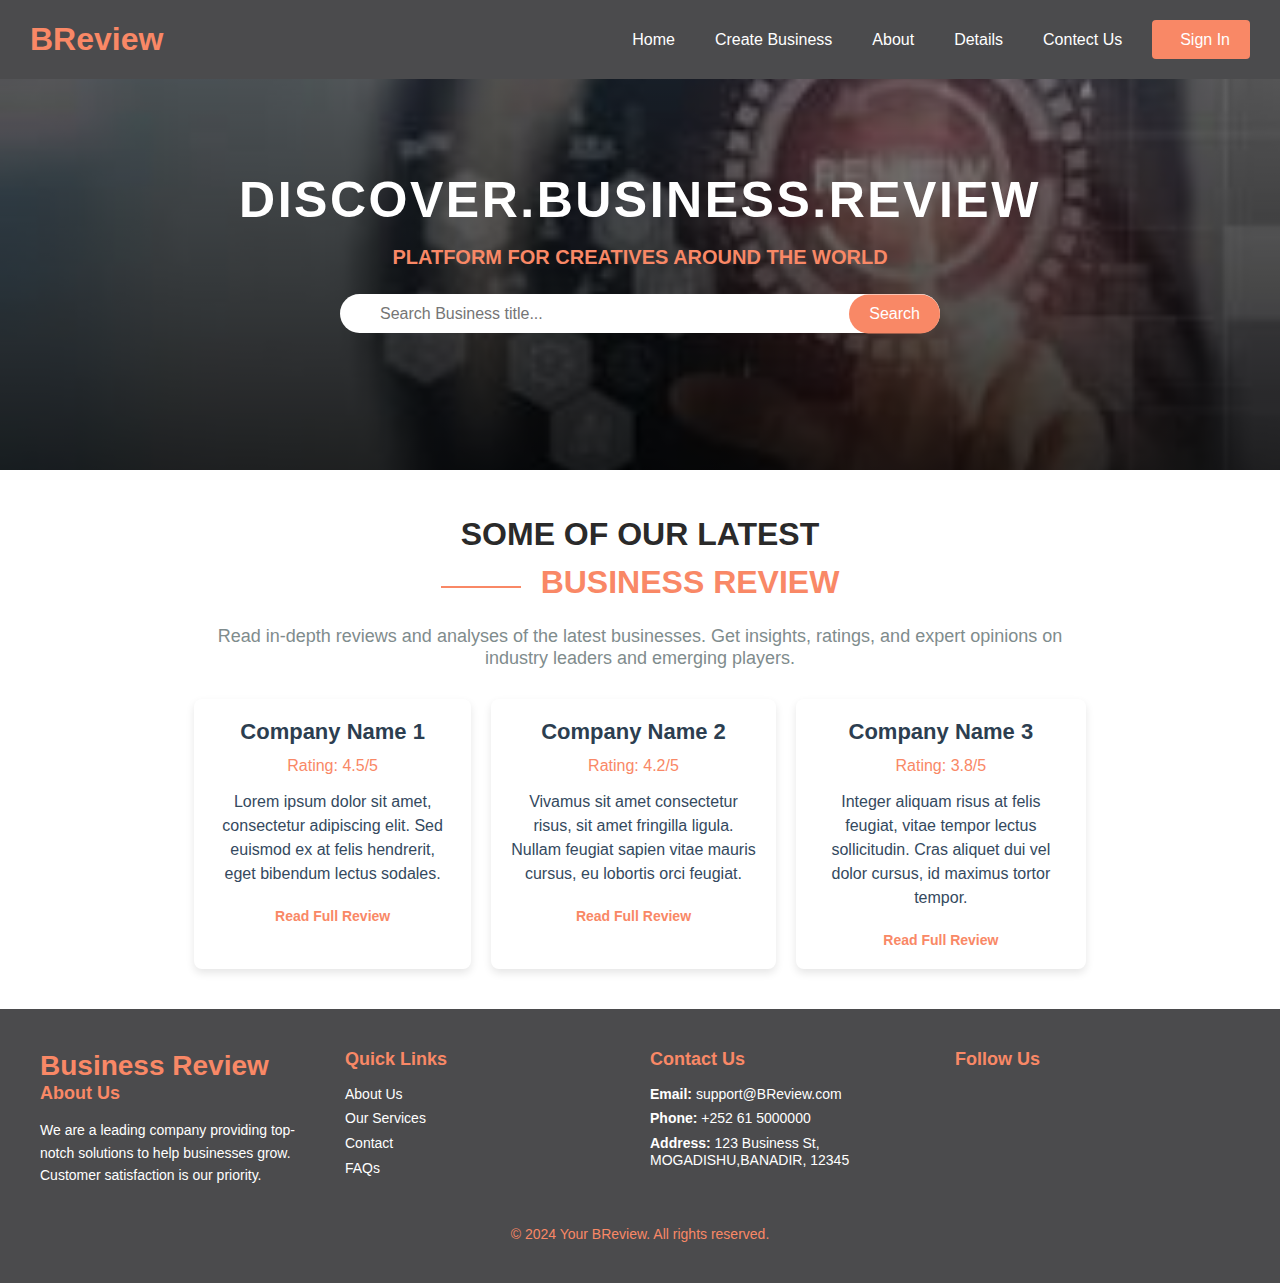
==== commit 1e3030e6: "Resolved  conflicts" ====
--- a/index.html
+++ b/index.html
@@ -20,62 +20,10 @@
     <link rel="stylesheet" href="./styles/global.css" />
   </head>
 
-<<<<<<< HEAD
-<head>
-  <meta charset="UTF-8" />
-  <meta name="viewport" content="width=device-width, initial-scale=1.0" />
-  <title>BReview</title>
-  <link rel="stylesheet" href="https://cdnjs.cloudflare.com/ajax/libs/font-awesome/6.6.0/css/all.min.css"
-    integrity="sha512-Kc323vGBEqzTmouAECnVceyQqyqdsSiqLQISBL29aUW4U/M7pSPA/gEUZQqv1cwx4OnYxTxve5UMg5GT6L4JJg=="
-    crossorigin="anonymous" referrerpolicy="no-referrer" />
-  <link rel="stylesheet" href="./styles/components/header.css" />
-  <link rel="stylesheet" href="./styles/components/main-hero.css" />
-  <link rel="stylesheet" href="/styles/components/business-review.css" />
-  <link rel="stylesheet" href="./styles/components/searchig-form.css" />
-  <link rel="stylesheet" href="./styles/utilis.css" />
-  <link rel="stylesheet" href="./styles/components/footer.css" />
-  <link rel="stylesheet" href="./styles/global.css" />
-</head>
-
-<body>
-  <header>
-    <div class="logo">
-      <h1>BReview</h1>
-    </div>
-    <a href="#" class="toggle-button">
-      <span class="bar"></span>
-      <span class="bar"></span>
-      <span class="bar"></span>
-  </a>
-    <div class="nav-bar">
-      <ul>
-        <li><a href="#">Home</a></li>
-        <li><a href="pages/admin.html">Create Business</a></li>
-        <li><a href="#">About</a></li>
-        <li><a href="#">Details</a></li>
-        <li><a href="#">Contect Us</a></li>
-      </ul>
-      <button><i class="fa-solid fa-user"></i>Sign In</button>
-    </div>
-  </header>
-  <main class="main">
-    <!-- main bannar or section hero -->
-    <section class="main-banner">
-      <div class="container">
-        <div class="hero-content">
-          <h3 class="content__title">We provide everything</h3>
-          <h2 class="content__description">
-            <em class="em">Business </em>Review
-          </h2>
-          <!-- this button is using a utility class -->
-          <button class="btn">View Details</button>
-        </div>
-=======
   <body>
     <header>
       <div class="logo">
         <h1>BReview</h1>
->>>>>>> ba2ad4b6f30d18d1f04e1d3e5683f77816133978
       </div>
       <div class="nav-bar">
         <ul>
@@ -108,8 +56,7 @@
               <i class="fa fa-search" aria-hidden="true"></i>
               <button type="submit" class="form-control">Search</button>
             </form>
-          </div>
-        </div>
+          </div>        </div>
       </section>
      
       <!-- Business Review Section simple -->
@@ -215,20 +162,6 @@
         </div>
       </div>
 
-<<<<<<< HEAD
-    <div class="footer-bottom">
-      <p class="footer-copyright">
-        © 2024 Your BReview. All rights reserved.
-      </p>
-    </div>
-  </footer>
-
-
-  <script src="scripts/menu.js"></script>
-</body>
-
-</html>
-=======
       <div class="footer-bottom">
         <p class="footer-copyright">
           © 2024 Your BReview. All rights reserved.
@@ -237,4 +170,3 @@
     </footer>
   </body>
 </html>
->>>>>>> ba2ad4b6f30d18d1f04e1d3e5683f77816133978
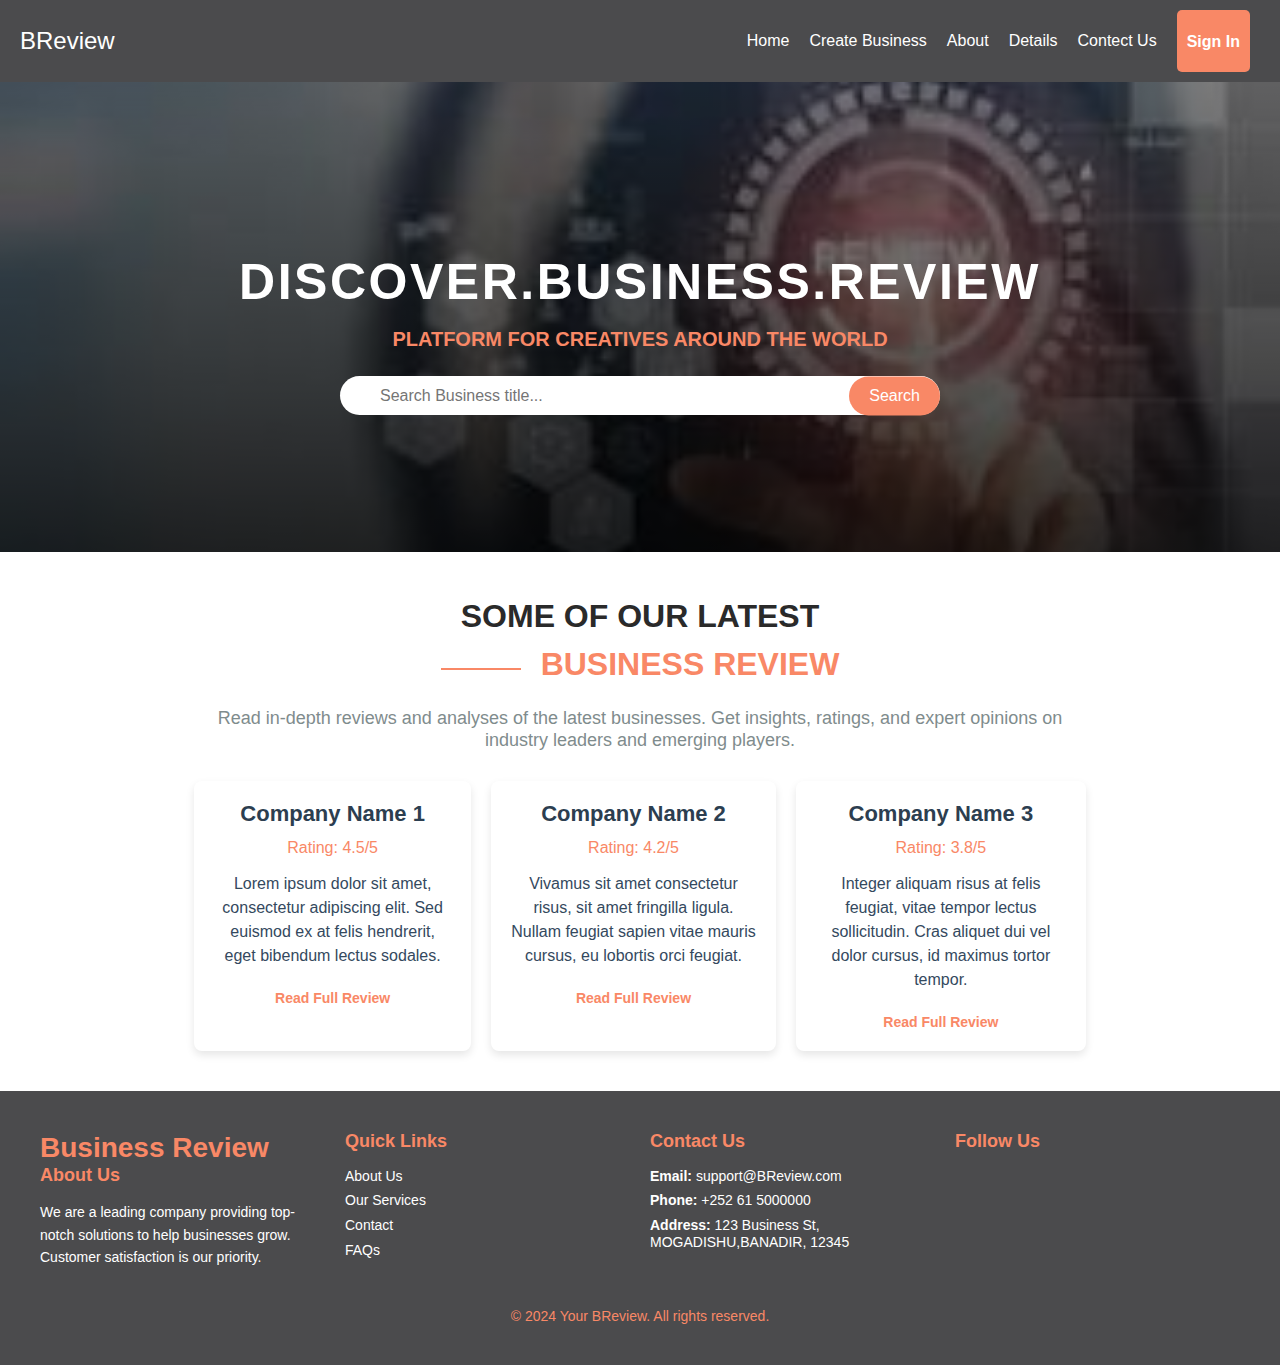
==== commit 2b4ed67b: "adding nav and Toggole button in to mobile menu" ====
--- a/index.html
+++ b/index.html
@@ -21,21 +21,24 @@
   </head>
 
   <body>
-    <header>
-      <div class="logo">
-        <h1>BReview</h1>
-      </div>
-      <div class="nav-bar">
+    <nav class="navbar">
+      <div class="logo">BReview</div>
+      <a href="#" class="toggle-button">
+        <span class="bar"></span>
+        <span class="bar"></span>
+        <span class="bar"></span>
+      </a>
+      <div class="navbar-links">
         <ul>
           <li><a href="#">Home</a></li>
           <li><a href="pages/admin.html">Create Business</a></li>
           <li><a href="#">About</a></li>
           <li><a href="#">Details</a></li>
           <li><a href="#">Contect Us</a></li>
+          <li><button><i class="fa-solid fa-user"></i>Sign In</button></li>
         </ul>
-        <button><i class="fa-solid fa-user"></i>Sign In</button>
       </div>
-    </header>
+    </nav>
     <main class="main">
       <!-- main bannar or section hero -->
       <section class="main-banner">
@@ -45,7 +48,7 @@
             <h3 class="content__description em">
               platform for creatives around the world
             </h3>
-             <!-- seaching Business Section form -->
+            <!-- seaching Business Section form -->
             <form class="form">
               <input
                 type="text"
@@ -56,9 +59,10 @@
               <i class="fa fa-search" aria-hidden="true"></i>
               <button type="submit" class="form-control">Search</button>
             </form>
-          </div>        </div>
+          </div>
+        </div>
       </section>
-     
+
       <!-- Business Review Section simple -->
       <section class="some-br container">
         <section id="business-review">
@@ -168,5 +172,6 @@
         </p>
       </div>
     </footer>
+    <script src="scripts/menu.js"></script>
   </body>
 </html>
--- a/styles/components/header.css
+++ b/styles/components/header.css
@@ -1,104 +1,131 @@
-/* General Styles */
-body {
-  font-family: Arial, sans-serif;
+*{
   margin: 0;
   padding: 0;
   box-sizing: border-box;
 }
-
-header {
+.navbar{
   display: flex;
   justify-content: space-between;
   align-items: center;
-  padding: 20px 30px;
-  background-color: #4b4b4d;
+  background-color:#4b4b4d ;
   color: white;
-  position: fixed;
-  top: 0;
-  right: 0;
-  left: 0;
+  padding: 0 20px;
+}
+.navbar .logo{
+  font-size: 1.5em;
+  list-style: 60px;
+}
+.navbar-links{
+  height: 100%;
+}
+.navbar-links ul {
+  display: flex;
+  align-items: center;
+  list-style: none;
+  margin: 0;
+  padding: 0;
+}
+.navbar-links li{
+  padding: 0 10px;
+}
+.navbar-links a{
+  color:white;
+  text-decoration: none;
+  font-size: 1em;
+  line-height: 60px;
+  display: block;
+}
+.navbar-links a:hover{
+ background-color: #f98866;
+ padding: 0 10px;
+ margin: 10px 0;
+ border-radius:5px;
 }
 
-header .logo h1 {
-  margin: 0;
-  font-size: 2rem;
-  font-weight: bold;
-  color: #f98866;
+.navbar-links ul li button{
+background-color:#f98866 ;
+ margin: 10px 0;
+ padding: 0 10px;
+ border-radius:5px;
+ font-size: 1em;
+ line-height: 60px;
+ font-weight: 600;
 }
-.toggle-button{
-  width: 30px;
-  height:21px;
+.navbar-links ul li button .fa-user{
+ font-size: 1.3em; 
+ margin: 0;
+ line-height: 60px;
+}
+/* Toggle Button */
+.toggle-button {
   position: absolute;
   top: 15px;
   right: 20px;
-  display:none;
- flex-direction: column;
-  align-items: center;
-  justify-content: space-around;
+  display: none;
+  flex-direction: column;
+  justify-content: space-between;
+  width: 30px;
+  height: 21px;
+  cursor: pointer;
+}
 
-}
-.toggle-button .bar{
+.toggle-button .bar {
   height: 3px;
   width: 100%;
-  background-color: #fff;
-  border-radius:15px ;
+  background-color: white;
+  border-radius: 10px;
+  transition: 0.3s;
 }
 
-header .nav-bar {
-  display: flex;
-  align-items: center;
+/* Media Queries for Mobile Screens */
+@media (max-width: 768px) {
+  .navbar {
+      flex-direction: column;
+      align-items: flex-start;
+  }
+
+  .toggle-button {
+      display: flex;
+  }
+
+  .navbar-links {
+      width: 100%;
+      max-height: 0;
+      overflow: hidden;
+      transition: max-height 0.5s ease-out, opacity 0.5s ease-out;
+      opacity: 0;
+  }
+
+  .navbar-links ul {
+      flex-direction: column;
+      width: 100%;
+  }
+
+  .navbar-links li {
+      text-align: center;
+  }
+
+  .navbar-links a {
+      padding: 10px;
+      line-height: 20px;
+  }
+
+  .navbar.active .navbar-links {
+      max-height: 300px;
+      opacity: 1;
+      transition: max-height 0.5s ease-in, opacity 0.5s ease-in;
+  }
+
+  /* Change the toggle button bars for the open state */
+  .navbar.active .toggle-button .bar:nth-child(2) {
+      opacity: 0;
+  }
+
+  .navbar.active .toggle-button .bar:nth-child(1) {
+      transform: translateY(8px) rotate(45deg);
+  }
+
+  .navbar.active .toggle-button .bar:nth-child(3) {
+      transform: translateY(-8px) rotate(-45deg);
+  }
 }
-
-header .nav-bar ul {
-  list-style: none;
-  margin: 0;
-  padding: 0;
-  display: flex;
-  gap: 20px;
-}
-
-header .nav-bar ul li {
-  display: inline;
-}
-
-header .nav-bar ul li a {
-  text-decoration: none;
-  color: white;
-  font-size: 16px;
-  padding: 5px 10px;
-  transition: background-color 0.3s ease;
-}
-
-header .nav-bar ul li a:hover {
-  background-color: #f98866;
-  border-radius: 4px;
-}
-
-header #search-form {
-  margin-left: 20px;
-  display: flex;
-  flex: 1;
-}
-
-header button {
-  padding: 10px 20px;
-  background-color: #f98866;
-  border: none;
-  color: white;
-  font-size: 16px;
-  cursor: pointer;
-  border-radius: 4px;
-  margin-left: 20px;
-  display: flex;
-  align-items: center;
-}
-
-header button i {
-  margin-right: 8px;
-}
-
-header button:hover {
-  background-color: #f39c12;
-}
-  
-/* Responsive Design */
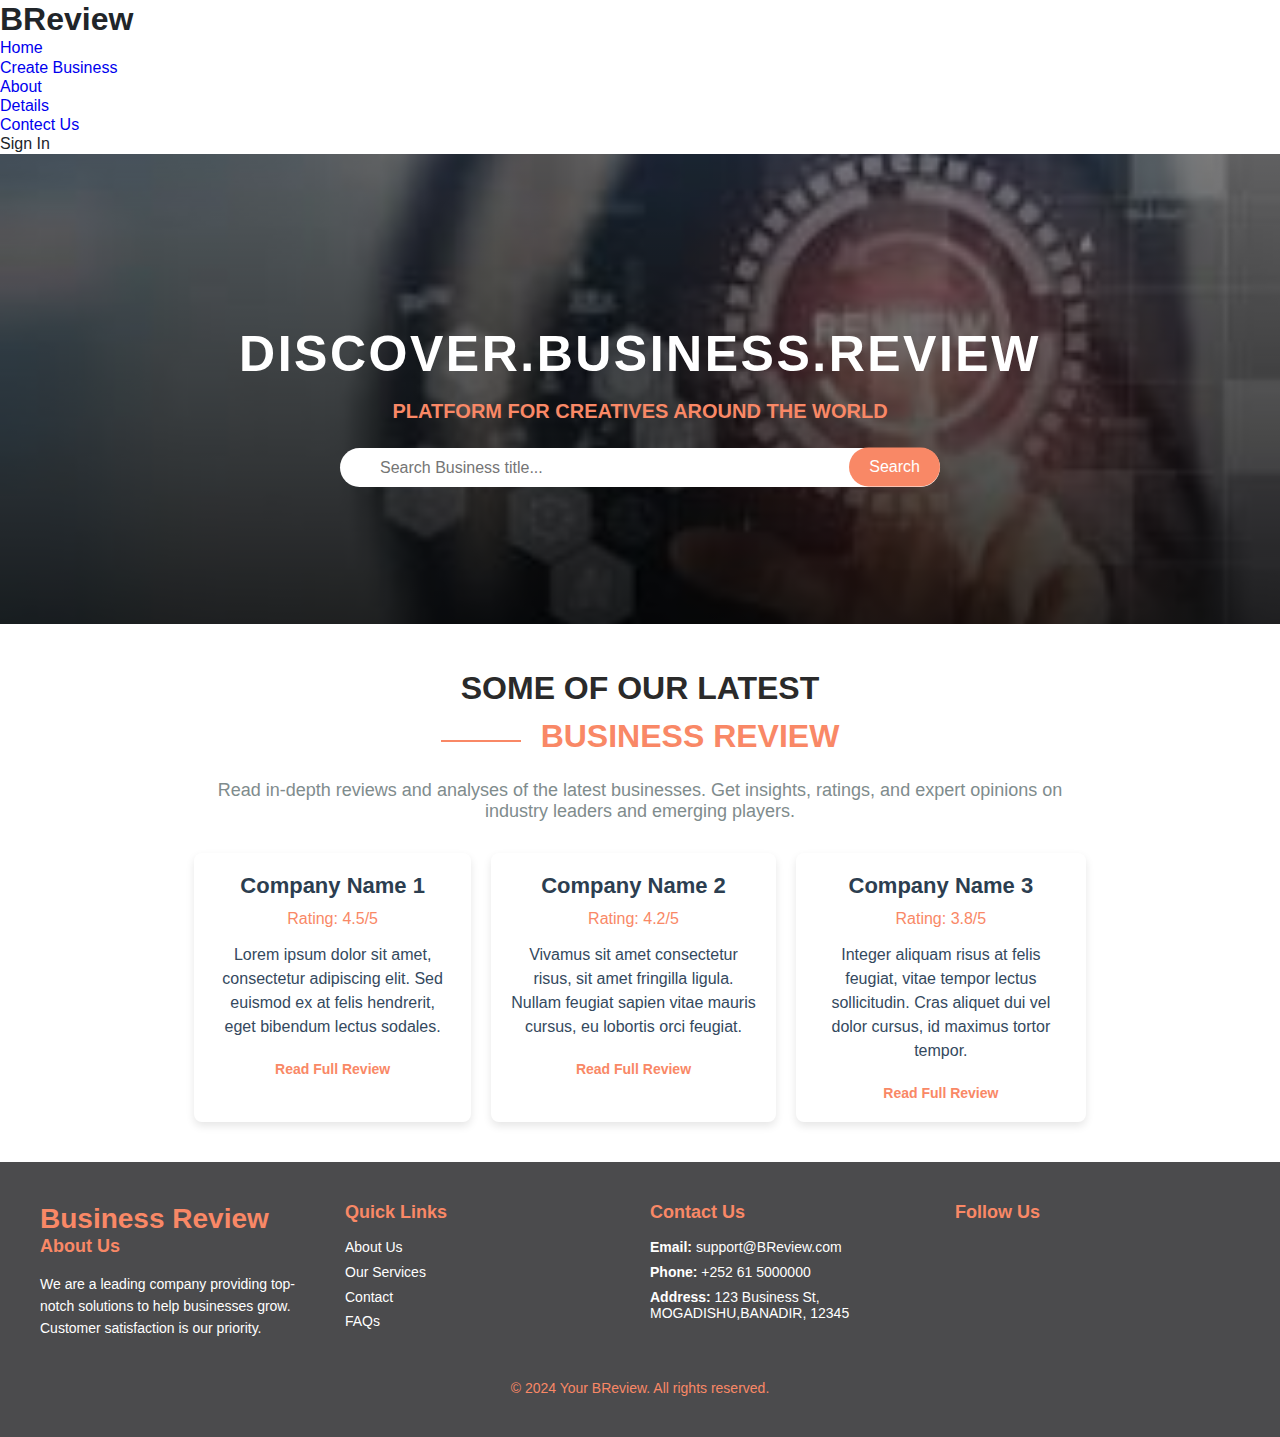
==== commit 0832d8b6: "Merge branch 'landingPages' into contactbage" ====
--- a/index.html
+++ b/index.html
@@ -21,24 +21,21 @@
   </head>
 
   <body>
-    <nav class="navbar">
-      <div class="logo">BReview</div>
-      <a href="#" class="toggle-button">
-        <span class="bar"></span>
-        <span class="bar"></span>
-        <span class="bar"></span>
-      </a>
-      <div class="navbar-links">
+    <header>
+      <div class="logo">
+        <h1>BReview</h1>
+      </div>
+      <div class="nav-bar">
         <ul>
           <li><a href="#">Home</a></li>
           <li><a href="pages/admin.html">Create Business</a></li>
           <li><a href="#">About</a></li>
           <li><a href="#">Details</a></li>
           <li><a href="#">Contect Us</a></li>
-          <li><button><i class="fa-solid fa-user"></i>Sign In</button></li>
         </ul>
+        <button><i class="fa-solid fa-user"></i>Sign In</button>
       </div>
-    </nav>
+    </header>
     <main class="main">
       <!-- main bannar or section hero -->
       <section class="main-banner">
@@ -48,7 +45,7 @@
             <h3 class="content__description em">
               platform for creatives around the world
             </h3>
-            <!-- seaching Business Section form -->
+             <!-- seaching Business Section form -->
             <form class="form">
               <input
                 type="text"
@@ -59,10 +56,9 @@
               <i class="fa fa-search" aria-hidden="true"></i>
               <button type="submit" class="form-control">Search</button>
             </form>
-          </div>
-        </div>
+          </div>        </div>
       </section>
-
+     
       <!-- Business Review Section simple -->
       <section class="some-br container">
         <section id="business-review">
@@ -172,6 +168,5 @@
         </p>
       </div>
     </footer>
-    <script src="scripts/menu.js"></script>
   </body>
 </html>
--- a/styles/components/header.css
+++ b/styles/components/header.css
@@ -1,131 +1,138 @@
+
 *{
-  margin: 0;
-  padding: 0;
-  box-sizing: border-box;
-}
-.navbar{
-  display: flex;
-  justify-content: space-between;
-  align-items: center;
-  background-color:#4b4b4d ;
-  color: white;
-  padding: 0 20px;
-}
-.navbar .logo{
-  font-size: 1.5em;
-  list-style: 60px;
-}
-.navbar-links{
-  height: 100%;
-}
-.navbar-links ul {
-  display: flex;
-  align-items: center;
-  list-style: none;
-  margin: 0;
-  padding: 0;
-}
-.navbar-links li{
-  padding: 0 10px;
-}
-.navbar-links a{
-  color:white;
-  text-decoration: none;
-  font-size: 1em;
-  line-height: 60px;
-  display: block;
-}
-.navbar-links a:hover{
- background-color: #f98866;
- padding: 0 10px;
- margin: 10px 0;
- border-radius:5px;
-}
+    margin: 0;
+    padding: 0;
+    box-sizing: border-box;
+  }
+  .navbar{
+    display: flex;
+    justify-content: space-between;
+    align-items: center;
+    background-color:#4b4b4d ;
+    color: white;
+    padding: 0 20px;
+  }
+  .navbar .logo{
+    font-size: 1.5em;
+    list-style: 60px;
+  }
+  .navbar-links{
+    height: 100%;
+  }
+  .navbar-links ul {
+    display: flex;
+    align-items: center;
+    list-style: none;
+    /* margin: 0;
+    padding: 0; */
+  }
+  .navbar-links li{
+    padding: 0 10px;
+  }
+  .navbar-links a{
+    color:white;
+    text-decoration: none;
+    font-size: 1em;
+    line-height: 60px;
+    display: block;
+  }
+  .navbar-links a:hover{
+   background-color: #f98866;
+   padding: 0 10px;
+   margin: 10px 0;
+   border-radius:5px;
+  }
+  
+  .navbar-links ul li button{
+  background-color:#f98866 ;
+   margin: 10px 0;
+   padding: 0 10px;
+   border-radius:5px;
+   font-size: 1em;
+   line-height: 60px;
+   font-weight: 600;
+  }
+  .navbar-links ul li button .fa-user{
+   font-size: 1.3em; 
+   margin: 0;
+   line-height: 60px;
+  }
+  /* Toggle Button */
+  .toggle-button {
+    position: absolute;
+    top: 15px;
+    right: 20px;
+    display: none;
+    flex-direction: column;
+    justify-content: space-between;
+    width: 30px;
+    height: 21px;
+    cursor: pointer;
+  }
+  
+  .toggle-button .bar {
+    height: 3px;
+    width: 100%;
+    background-color: white;
+    border-radius: 10px;
+    transition: 0.3s;
+  }
+  
+  /* Media Queries for Mobile Screens */
+  @media (max-width: 768px) {
+    .navbar {
+        flex-direction: column;
+        align-items: flex-start;
+    }
+  
+    .toggle-button {
+        display: flex;
+    }
+  
+    .navbar-links {
+        width: 100%;
+        max-height: 0;
+        overflow: hidden;
+        transition: max-height 0.5s ease-out, opacity 0.5s ease-out;
+        opacity: 0;
+    }
+  
+    .navbar-links ul {
+        flex-direction: column;
+        width: 100%;
+    }
+  
+    .navbar-links li {
+        text-align: center;
+    }
+  
+    .navbar-links a {
+        padding: 10px;
+        line-height: 20px;
+    }
+  
+    .navbar.active .navbar-links {
+        max-height: 300px;
+        opacity: 1;
+        transition: max-height 0.5s ease-in, opacity 0.5s ease-in;
+    }
+    .toggle-button{
+     top: 0;
+     margin: 4px;
+    }
+  
+    /* Change the toggle button bars for the open state */
+    .navbar.active .toggle-button .bar:nth-child(2) {
+        opacity: 0;
+    }
+  
+    .navbar.active .toggle-button .bar:nth-child(1) {
+        transform: translateY(8px) rotate(45deg);
+    }
+  
+    .navbar.active .toggle-button .bar:nth-child(3) {
+        transform: translateY(-8px) rotate(-45deg);
+    }
+  }
+ 
 
-.navbar-links ul li button{
-background-color:#f98866 ;
- margin: 10px 0;
- padding: 0 10px;
- border-radius:5px;
- font-size: 1em;
- line-height: 60px;
- font-weight: 600;
-}
-.navbar-links ul li button .fa-user{
- font-size: 1.3em; 
- margin: 0;
- line-height: 60px;
-}
-/* Toggle Button */
-.toggle-button {
-  position: absolute;
-  top: 15px;
-  right: 20px;
-  display: none;
-  flex-direction: column;
-  justify-content: space-between;
-  width: 30px;
-  height: 21px;
-  cursor: pointer;
-}
-
-.toggle-button .bar {
-  height: 3px;
-  width: 100%;
-  background-color: white;
-  border-radius: 10px;
-  transition: 0.3s;
-}
-
-/* Media Queries for Mobile Screens */
-@media (max-width: 768px) {
-  .navbar {
-      flex-direction: column;
-      align-items: flex-start;
-  }
-
-  .toggle-button {
-      display: flex;
-  }
-
-  .navbar-links {
-      width: 100%;
-      max-height: 0;
-      overflow: hidden;
-      transition: max-height 0.5s ease-out, opacity 0.5s ease-out;
-      opacity: 0;
-  }
-
-  .navbar-links ul {
-      flex-direction: column;
-      width: 100%;
-  }
-
-  .navbar-links li {
-      text-align: center;
-  }
-
-  .navbar-links a {
-      padding: 10px;
-      line-height: 20px;
-  }
-
-  .navbar.active .navbar-links {
-      max-height: 300px;
-      opacity: 1;
-      transition: max-height 0.5s ease-in, opacity 0.5s ease-in;
-  }
-
-  /* Change the toggle button bars for the open state */
-  .navbar.active .toggle-button .bar:nth-child(2) {
-      opacity: 0;
-  }
-
-  .navbar.active .toggle-button .bar:nth-child(1) {
-      transform: translateY(8px) rotate(45deg);
-  }
-
-  .navbar.active .toggle-button .bar:nth-child(3) {
-      transform: translateY(-8px) rotate(-45deg);
-  }
-}
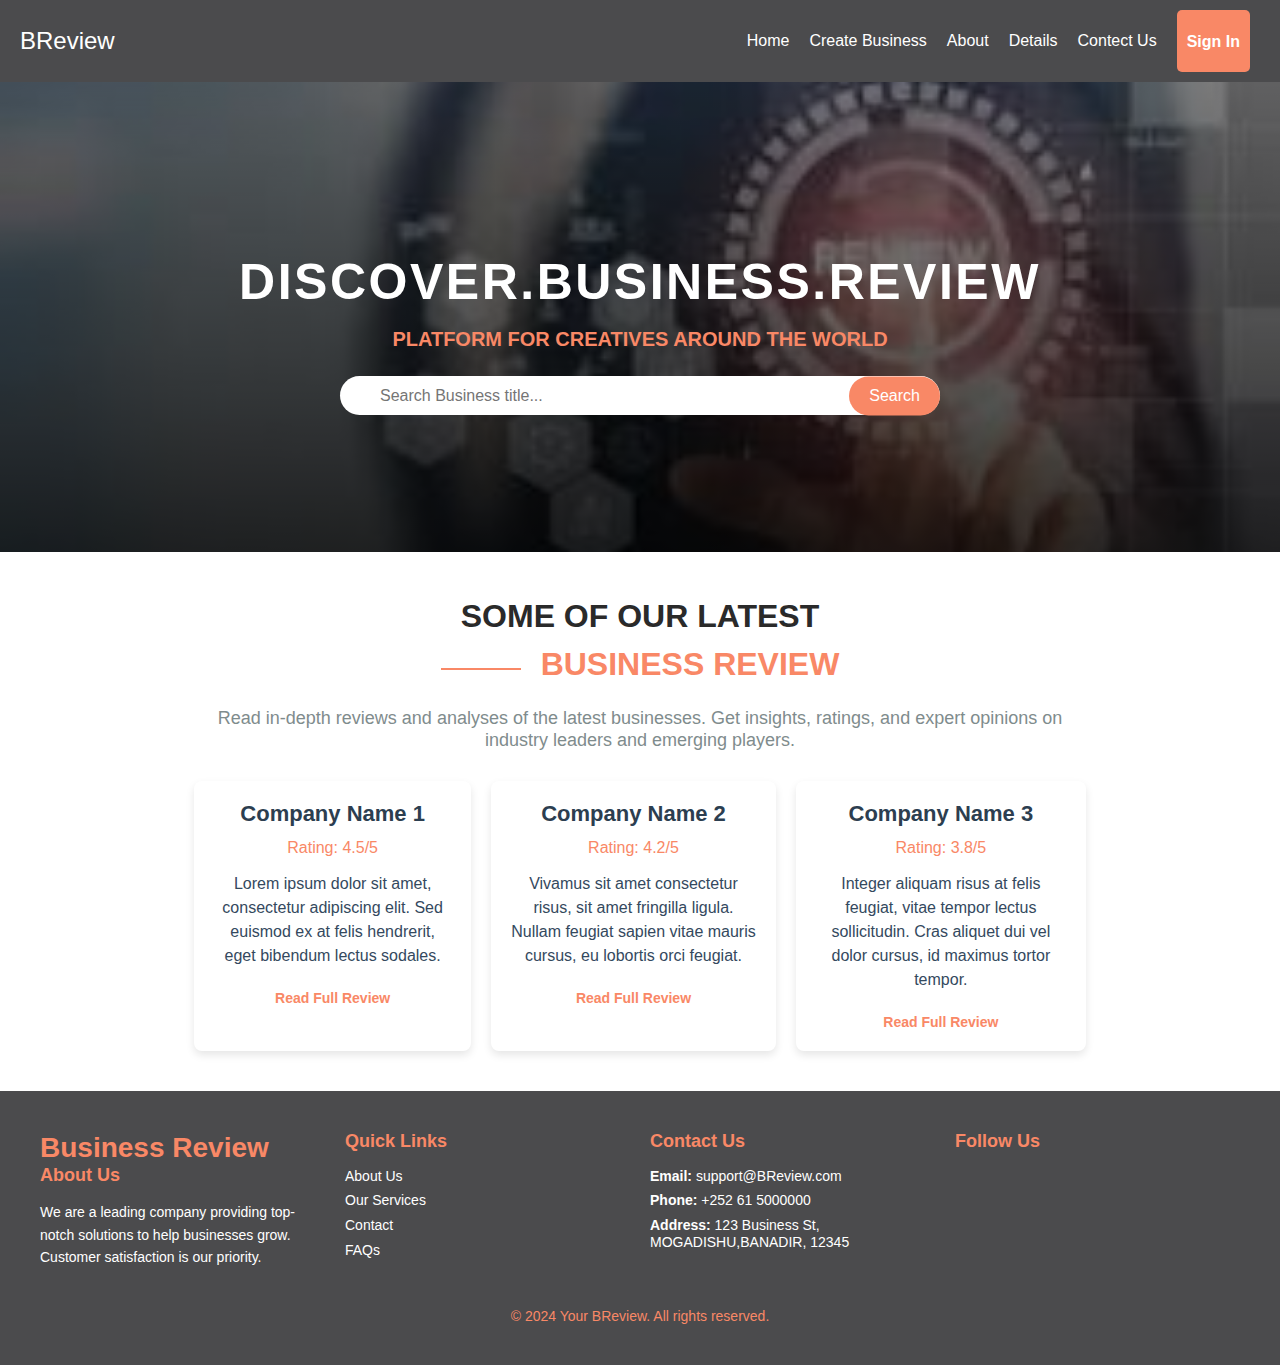
==== commit 8ac92ea6: "chage home nav" ====
--- a/index.html
+++ b/index.html
@@ -21,21 +21,24 @@
   </head>
 
   <body>
-    <header>
-      <div class="logo">
-        <h1>BReview</h1>
-      </div>
-      <div class="nav-bar">
+    <nav class="navbar">
+      <div class="logo">BReview</div>
+      <a href="#" class="toggle-button">
+        <span class="bar"></span>
+        <span class="bar"></span>
+        <span class="bar"></span>
+      </a>
+      <div class="navbar-links">
         <ul>
-          <li><a href="#">Home</a></li>
+          <li><a href="/index.html">Home</a></li>
           <li><a href="pages/admin.html">Create Business</a></li>
           <li><a href="#">About</a></li>
           <li><a href="#">Details</a></li>
-          <li><a href="#">Contect Us</a></li>
+          <li><a href="/pages/contact.html">Contect Us</a></li>
+          <li><button><i class="fa-solid fa-user"></i>Sign In</button></li>
         </ul>
-        <button><i class="fa-solid fa-user"></i>Sign In</button>
       </div>
-    </header>
+    </nav>
     <main class="main">
       <!-- main bannar or section hero -->
       <section class="main-banner">
@@ -168,5 +171,6 @@
         </p>
       </div>
     </footer>
+    <script src="scripts/menu.js"></script>
   </body>
 </html>
--- a/styles/components/header.css
+++ b/styles/components/header.css
@@ -1,4 +1,3 @@
-
 *{
     margin: 0;
     padding: 0;
